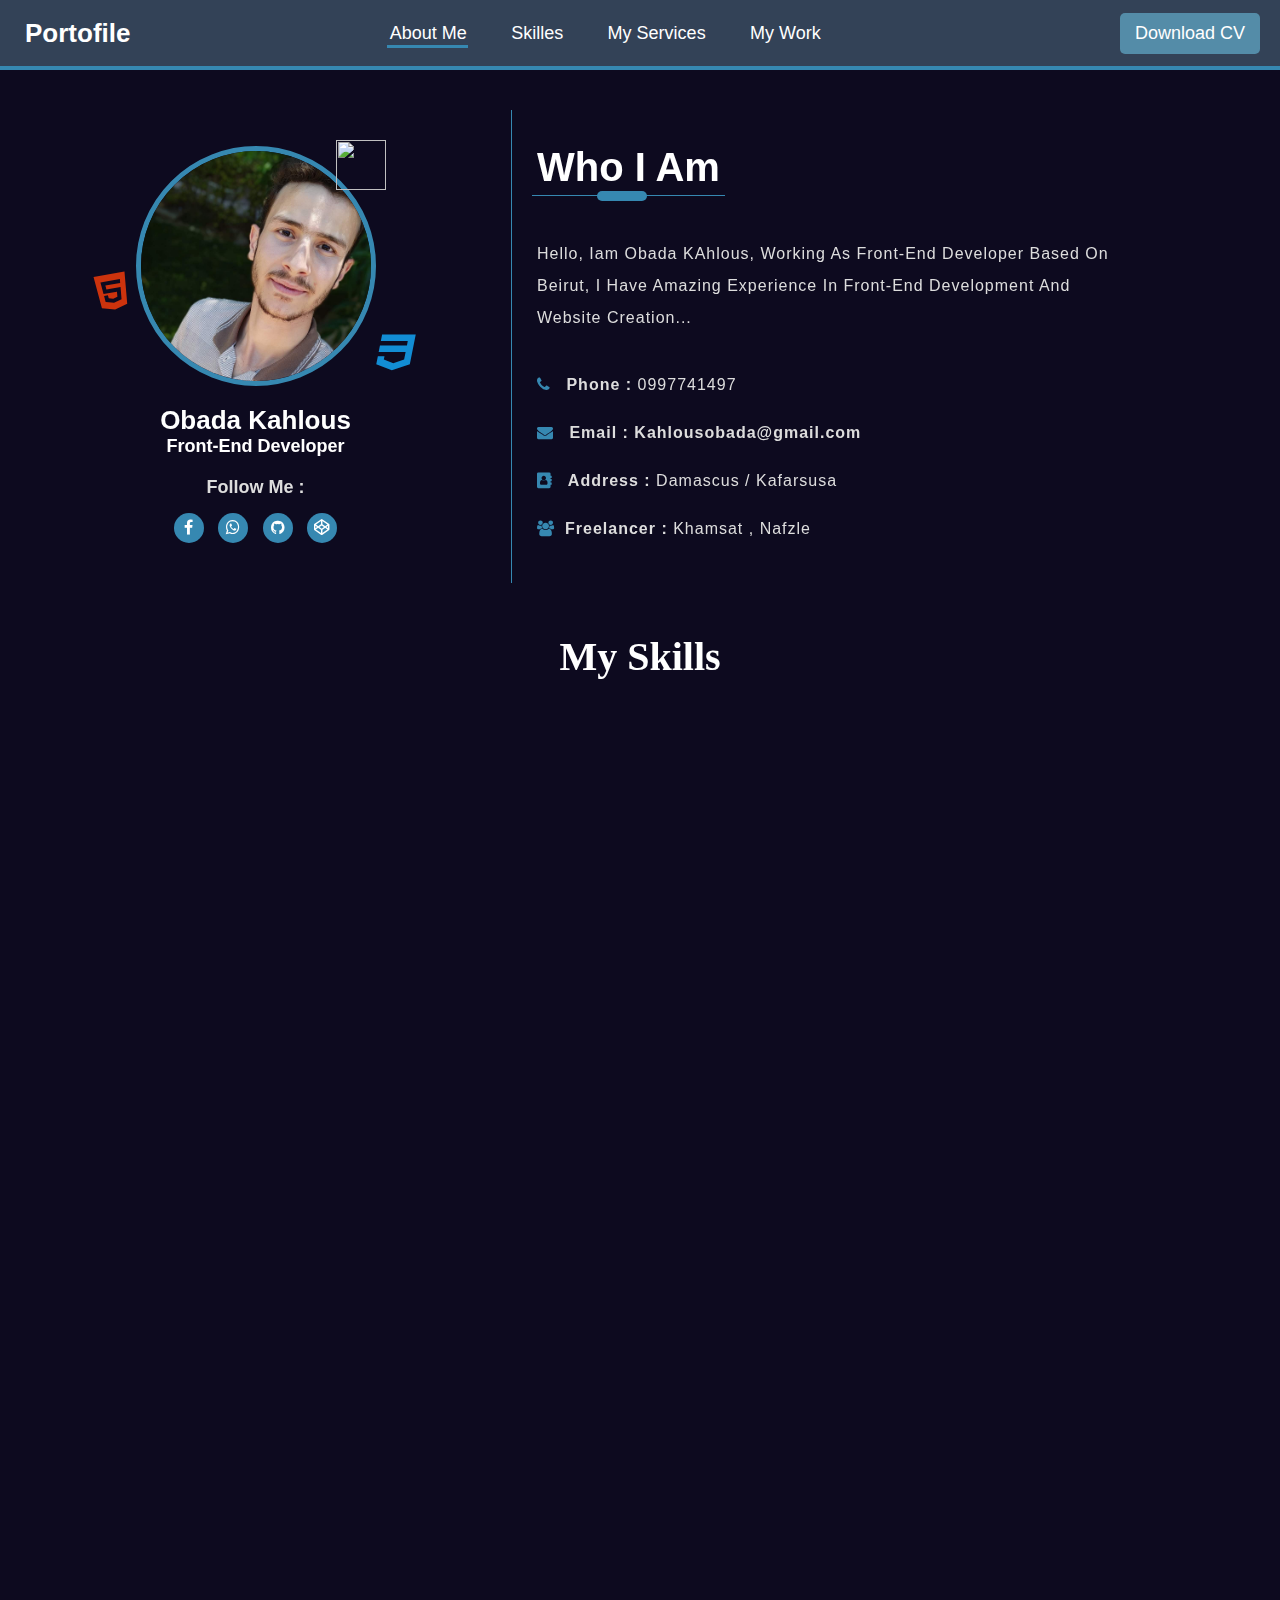
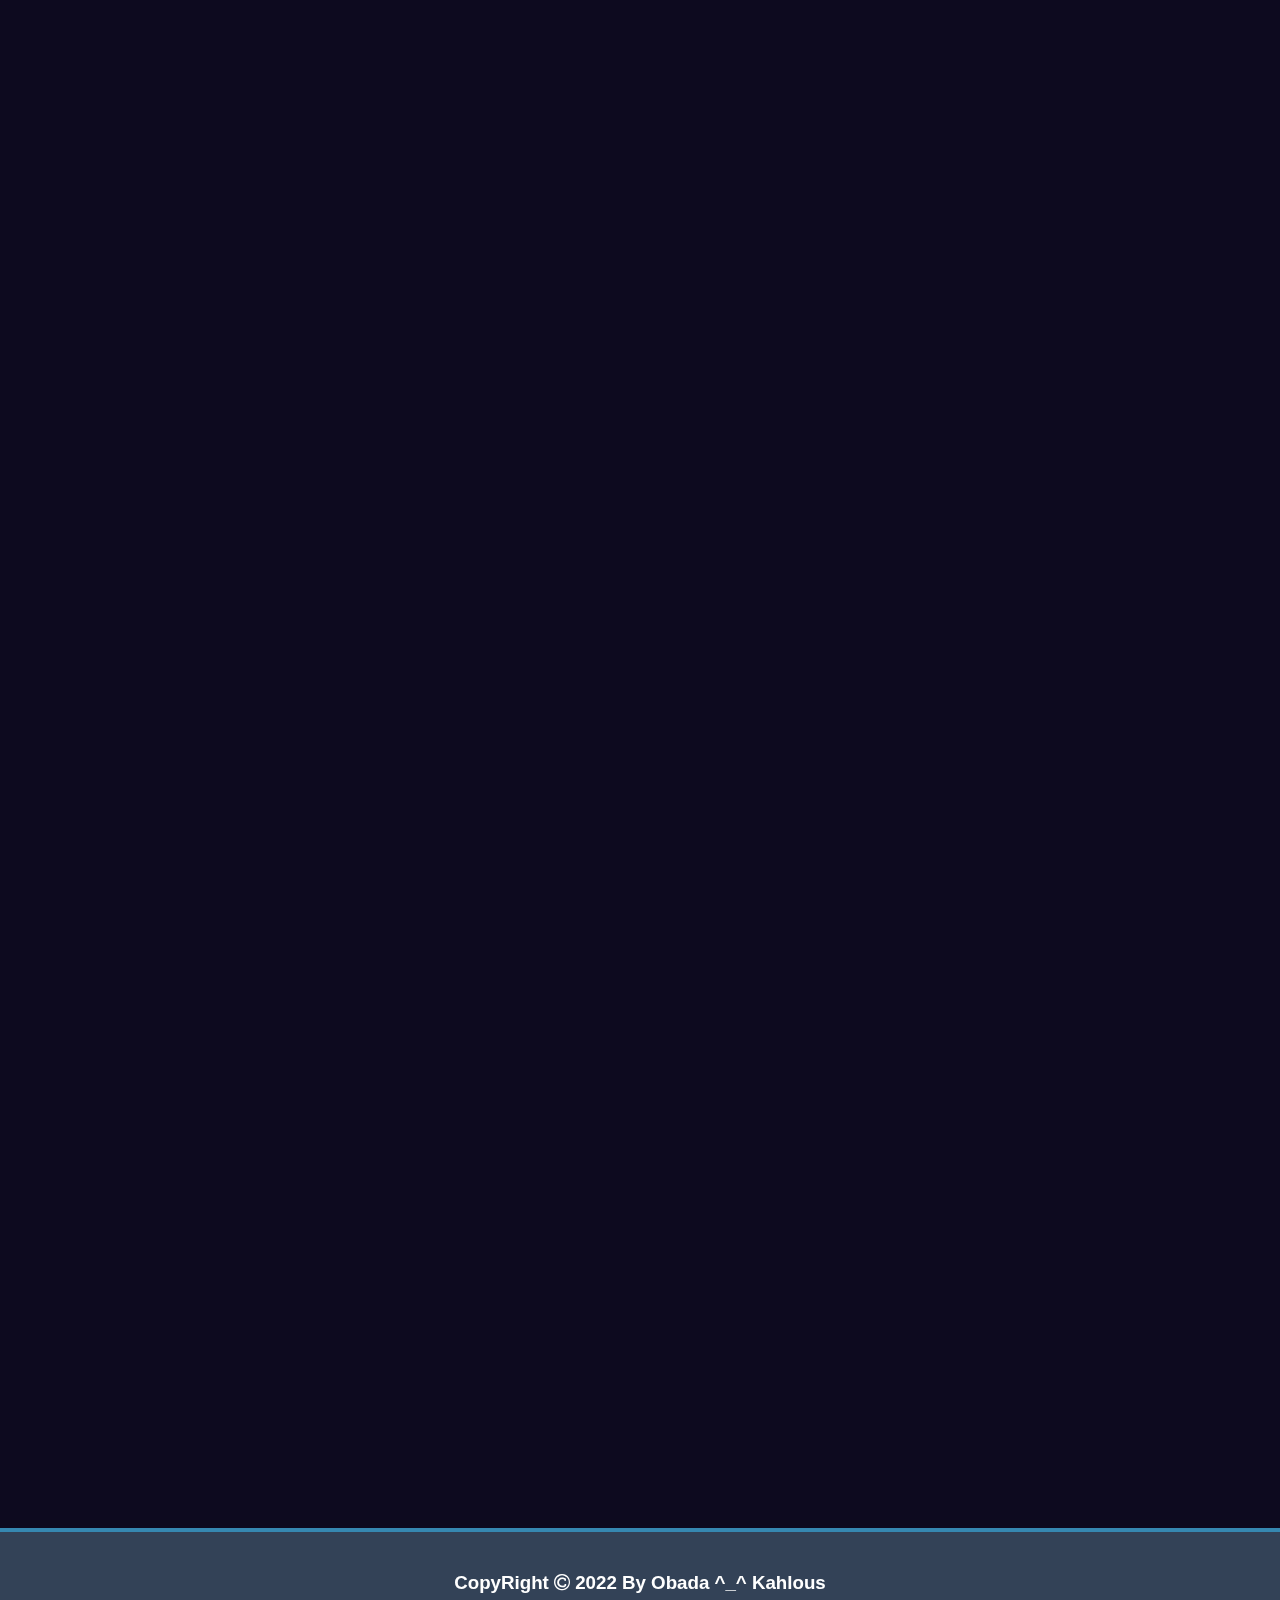
==== CV.html @ 9d260cc1 "new page" ====
<!DOCTYPE html>
<html lang="en">

<head>
    <meta charset="UTF-8">
    <meta http-equiv="X-UA-Compatible" content="IE=edge">
    <meta name="viewport" content="width=device-width, initial-scale=1.0">
    <title> Portfolio </title>

    <link href="https://unpkg.com/aos@2.3.1/dist/aos.css" rel="stylesheet">
    <link rel="stylesheet" href="https://cdnjs.cloudflare.com/ajax/libs/font-awesome/4.7.0/css/font-awesome.min.css">
    <link rel="stylesheet" href="font-awesome-4.7.0/css/font-awesome.min.css">
    <link rel="preconnect" href="https://fonts.googleapis.com">
    <link rel="stylesheet" href="css/style.css">
</head>

<body>

    <header>


        <div class="logo">
            <h3> <a href="#"> Portofile </a> </h3>
        </div>
        <nav class="navbar">
            <input type="checkbox" id="nav">
            <label for="nav">
                <i class="fa fa-align-left"></i>
            </label>
            <ul>
                <li class="active">
                    <a href="#aboutme"> About Me </a>
                </li>
                
                <li>
                    <a href="#skills"> Skilles </a>
                </li>
                <li>
                    <a href="#Services"> My Services </a>
                </li>
                <li>
                    <a href="#mywork"> My Work </a>
                </li>
            </ul>
        </nav>

        <a href="./CV.docx" class="cv" download> Download CV </a>



    </header>

    <!--------------------------- start section About ME  ------------------------------->


    <section class="first-section" id="aboutme">
        <div class="first flex-box">
            <div class="left">
                <div class="image" data-aos="zoom-in" data-aos-duration="7500">
                    <div class="img">
                        <img src="img/obada.jpg" alt="">
                    </div>
                    <div class="lung">
                        <span class="html"> <i class="fa fa-html5"></i> </span>
                        <span class="css"> <i class="fa fa-css3"></i> </span>
                        <span class="react"> <img src="img/react.png" alt=""> </span>
                    </div>
                </div>
                <div class="info">
                    <h3> Obada Kahlous </h3>
                    <p> Front-End Developer </p>
                    <p class="social"> Follow Me : </p>
                    <nav>
                        <ul>
                            <li><a href="#"> <i class="fa fa-facebook"></i> </a></li>
                            <li><a href="#"> <i class="fa fa-whatsapp"></i> </a></li>
                            <li><a href="#"> <i class="fa fa-github"></i> </a></li>
                            <li><a href="#"> <i class="fa fa-codepen"></i> </a></li>
                        </ul>
                    </nav>
                    <a href="#" class="cv" data-aos="zoom-in" data-aos-duration="1500"> Download CV </a>
                </div>

            </div>

            <div class="center" id="center">

                <h3 data-aos="zoom-in" data-aos-duration="1500"> Who I Am </h3>
                <span class="sp" data-aos="zoom-in" data-aos-duration="1500"></span>
                <p class="p-1" data-aos="fade-up" data-aos-duration="1500" data-aos-offset="150"> Hello, Iam Obada
                    KAhlous, Working As Front-End Developer Based On Beirut, I Have Amazing Experience In Front-End
                    Development And Website Creation... </p>
                <p class="p-2" data-aos="fade-up" data-aos-duration="1500" data-aos-offset="150"> <span> <i
                            class="fa fa-phone"></i> Phone : </span>  0997741497 </p>
                <p class="p-2" data-aos="fade-up" data-aos-duration="1500" data-aos-offset="150"> <span> <i
                            class="fa fa-envelope"></i> Email : </span> <a
                        href="https//Kahlousobada@gmail.com">Kahlousobada@gmail.com</a></p>
                <p class="p-2" data-aos="fade-up" data-aos-duration="1500" data-aos-offset="150"> <span> <i
                            class="fa fa-address-book"></i> Address : </span> Damascus / Kafarsusa </p>
                <p class="p-2" data-aos="fade-up" data-aos-duration="1500" data-aos-offset="150"> <span> <i
                            class="fa fa-users"></i>Freelancer : </span> Khamsat , Nafzle </p>

            </div>
            <!-- 
            <div class="right" id="right">
                <img src="img/undraw_Design_notes_re_eklr.svg" alt="">
            </div> -->

        </div>

    </section>

    <!--------------------------- end section About me  ------------------------------->




    <!--------------------------- Start  section skills  ------------------------------->


    <section class="wrapper-skills" id="skills">
        <h2 data-aos="zoom-in" data-aos-duration="1500" data-aos-offset="200">My Skills </h2>
        <div class="container">

            <div class="my-skills"  data-aos="fade-up" data-aos-duration="1500" data-aos-offset="300">

                <div class="skills">
                    <div class="details">
                        <span>HTML</span>
                        <span>90%</span>
                    </div>
                    <div class="bar">
                        <div class="progress" style="width : 0" data-width="90%"></div>
                    </div>
                </div>
                <div class="skills">
                    <div class="details">
                        <span>CSS</span>
                        <span>90%</span>
                    </div>
                    <div class="bar">
                        <div class="progress" style="width : 0"  data-width="90%"></div>
                    </div>
                </div>

                <div class="skills">
                    <div class="details">
                        <span>Sass</span>
                        <span>70%</span>
                    </div>
                    <div class="bar">
                        <div class="progress" style="width : 0"  data-width="70%"></div>
                    </div>
                </div>

                <div class="skills">
                    <div class="details">
                        <span>Javascript</span>
                        <span>40%</span>
                    </div>
                    <div class="bar">
                        <div class="progress" style="width : 0"  data-width="40%"></div>
                    </div>
                </div>

                <div class="skills">
                    <div class="details">
                        <span>ReactJs</span>
                        <span>20%</span>
                    </div>
                    <div class="bar">
                        <div class="progress" style="width : 0"  data-width="20%"></div>
                    </div>
                </div>

                <div class="skills" >
                    <div class="details">
                        <span>jQuery</span>
                        <span>25%</span>
                    </div>
                    <div class="bar">
                        <div class="progress" style="width : 0"  data-width="25%"></div>
                    </div>
                </div>


                <div class="skills">
                    <div class="details">
                        <span>Git/GitHub</span>
                        <span>25%</span>
                    </div>
                    <div class="bar">
                        <div class="progress" style="width : 0"  data-width="25%"></div>
                    </div>
                </div>


            </div>

            <div class="image" data-aos="fade-up" data-aos-duration="1500" data-aos-offset="200">
                <img src="img/undraw_Design_notes_re_eklr.svg" alt="">
            </div>

        </div>
    </section>

    <!--------------------------- end section skills  ------------------------------->

    <!--------------------------- START section my services  ------------------------------->

    <section class="My-services" id="Services">
        <div class="text" data-aos="zoom-in" data-aos-duration="1500" data-aos-offset="200">
            <h2> My Services </h2>
            <span> What Can I Dd </span>
        </div>
        <div class="container">

            <div class="service left" data-aos="fade-up" data-aos-duration="1500" data-aos-offset="200">
                <div class="icon">
                    <i class="fa fa-compress"></i>
                </div>
                <h3> Responsev Designes </h3>
                <p>Build fast and responsive websites on all pages </p>
            </div>

            <div class="service center" data-aos="fade-up" data-aos-duration="1500" data-aos-offset="250">
                <div class="icon">
                    <i class="fa fa-bicycle"></i>
                </div>
                <h3> Speed Work </h3>
                <p>Speed in building all kinds of websites veritatis? </p>
            </div>


            <div class="service right" data-aos="fade-up" data-aos-duration="1500" data-aos-offset="300">
                <div class="icon">
                    <i class="fa fa-code"></i>
                </div>
                <h3> Clean Code </h3>
                <p>Building the website using clean codes and a distinctive arrangement</p>
            </div>


        </div>
    </section>



    <!--------------------------- End section my services  ------------------------------->




    <!--------------------------- start section my portfolio  ------------------------------->


    <section class="my-portfolio" id="mywork">

        <h2 data-aos="zoom-in" data-aos-duration="1500" data-aos-offset="200"> My Portfolio </h2>

        <nav data-aos="zoom-in" data-aos-duration="1500" data-aos-offset="200">
            <ul>
                <li class="active" data-fillter="all"> All </li>
                <li data-fillter="ui"> UI/UX </li>
                <li data-fillter="front"> Web Designer </li>
            </ul>
        </nav>

        <div class="container">

            
            <div class="work" data-aos="fade-up" data-aos-duration="1500" data-aos-offset="100" data-item="front">
                <img src="img/anime-project.png" alt="">
                <div class="info">
                    <div class="text">
                        <p> Anime Club </p>
                    </div>
                    <div class="link">
                        <a href="https://obadaa-kahlous.github.io/Anime-Club/">
                            <i class="fa fa-play"> </i>
                        </a>
                        <a href="https://github.com/Obadaa-Kahlous/Anime-Club">
                            <i class="fa fa-code"> </i>
                        </a>
                    </div>
                </div>
            </div>

            <div class="work" data-aos="fade-up" data-aos-duration="1500" data-aos-offset="100" data-item="ui">

            </div>

            <div class="work" data-aos="fade-up" data-aos-duration="1500" data-aos-offset="100" data-item="ui">

            </div>

            <div class="work" data-aos="fade-up" data-aos-duration="1500" data-aos-offset="50" data-item="front">

            </div>

            <div class="work" data-aos="fade-up" data-aos-duration="1500" data-aos-offset="50" data-item="front">

            </div>

            <div class="work" data-aos="fade-up" data-aos-duration="1500" data-aos-offset="50" data-item="ui">

            </div>

        </div>

    </section>



    <!--------------------------- End section my portfolio  ------------------------------->



    <!--------------------------- Start section Contact Wthi Me  ------------------------------->

    <!-- <section class="contact" id="contact">
        <h2 data-aos="zoom-in" data-aos-duration="1000" data-aos-offset="300"> Send Masseage For Me </h2>
        <div class="container">

            <div class="form">
                <form action="">
                    <div class="input" data-aos="fade-up" data-aos-duration="1500" data-aos-offset="100">
                        <label for="text"> Your Name </label>
                        <input type="text" id="text" name="text" placeholder="Your Name">
                    </div>

                    <div class="input" data-aos="fade-up" data-aos-duration="1500" data-aos-offset="150">
                        <label for="email"> Your Email </label>
                        <input type="email" id="email" name="email" placeholder="Your Email">
                    </div>

                    <div class="input" data-aos="fade-up" data-aos-duration="1500" data-aos-offset="150">
                        <label for="Subject"> Subject </label>
                        <input type="Subject" id="Subject" name="Subject" placeholder="Your Subject">
                    </div>

                    <button type="button"> Send </button>
                </form>

            </div>

            <div class="textarea" data-aos="fade-up" data-aos-duration="1500" data-aos-offset="300">
                <img src="img/undraw_contact_us_15o2 (2).svg" alt="">
                <div class="input">
                    <label for="message">Message</label>
                    <textarea name="" id="" cols="30" rows="15" placeholder="Your Sbuject"></textarea>
                </div>

            </div>

        </div>

    </section> -->


    <!--------------------------- End section Contact Wthi Me  ------------------------------->


    <div id="buttom-up">
        <i class="fa fa-arrow-circle-up"></i>
    </div>


    <!-- <section class="loading-overlay">
        <div class="spinner">
            <h3> Loading... </h3> 
            <div class="one"></div>
            <div class="tow"></div>
            <div class="three"></div>
        </div>
    </section> -->



    <footer>
        <h3> CopyRight <i class="fa fa-copyright"></i> 2022 By Obada ^_^ Kahlous </h3>
    </footer>



    
    <script src="https://unpkg.com/aos@2.3.1/dist/aos.js"></script> 
    <script src="https://ajax.googleapis.com/ajax/libs/jquery/3.5.1/jquery.min.js"></script>
    <script src="js/javascript.js"></script>
    <script>
        AOS.init();
    </script>
</body>

</html>
---- css/style.css ----
:root{
    --main-color :#3688b1;
    --bgcolor : #0d0a1f;
    --hcolor : #fff;
    --textcolor : #ddd; 
    --white : #fff;
    --navcolor : #334257;
}
*{
    padding: 0;
    margin: 0;
    box-sizing: border-box;
    font-family: 'Poppins', sans-serif;
}
html{
    scroll-behavior: smooth;
}
body{
    background-color: var(--bgcolor);
    /* overflow: hidden; */
}
ht
li,ol{
    list-style: none;
}

a{
    text-decoration: none;
}
button{
    border: none;
    cursor: pointer;
}
button:focus{
    outline: none;
}
input:focus{
    outline: none;
}
textarea:focus{
    outline: none;
}
input[type="checkbox"]{
    display: none;
}
h2{
    text-align: center;
    font-size: 40px;
    font-weight: 700;
    font-family: serif;
    color: var(--white);
    margin: 30px auto;
}

@media (max-width : 767px){
    h2{
        font-size: 26px;
    }
}
/************************************ Start header navbar ***********************************/

header{
    width: 100%;
    background-color: #333;
    height: 70px;
    display: flex;
    justify-content: space-between;
    align-items: center;
    background-color: var(--navcolor);
    border-bottom:4px solid var(--main-color) ;
    position: fixed;
    top: 0;
    left: 0;
    z-index: 999;

}
header .logo h3{
    color: #fff;
    font-size: 26px;
    line-height: 70px;
    margin-left: 25px;
}
header .logo h3 a{
    color: #fff;
}
header nav ul{
    display: inline-block;
}
header nav ul li{
    display: inline-block;
    line-height: 70px;
    margin-right: 40px;
    font-size: 18px;
    position: relative;
}
header nav ul li.active::before{
    content: "";
    position: absolute;
    width: 105%;
    height: 3px;
    bottom: 20px;
    left: -3px;
    background-color: var(--main-color);
    transition: 0.4s;
    z-index: 2;
}

header nav ul li::before{
    content: "";
    position: absolute;
    width: 0;
    height: 3px;
    bottom: 20px;
    left: -3px;
    background-color: var(--main-color);
    transition: 0.4s;
}
header nav ul li:hover:before{
    width: 105%;
}
header nav ul li a{
    color: var(--white);
}
header a.cv{
    margin-right: 20px;
    border-radius: 5px;
    font-size: 18px;
    color: var(--white);
    padding: 10px 15px;
    transition: 0.6s ease;
    background: #548CA8;

}
header a.cv:hover{
    background: #548CA8;
    box-shadow: 0 0 30px #548CA8 , 0 0 60px #548CA8 , 0 0 60px #548CA8;
}

label{
    display: none;
}

@media (max-width : 1024px){
    header{
        display: flex;
        flex-direction: column;
        align-items: flex-start;
    }
    /* header .navbar{
        width: 100%;
        transform: translateX(-100%);
        transition: 0.4s ease-in-out;
    } */
    header nav ul{
        position: fixed;
        width: 300px;
        height: 100%;
        background-color: #121221;
        top: 70px;
        left: -100%;
        text-align: center;
        transition: all 0.5s;
        z-index:2;
    }
    header nav ul li{
        display: block;
    }
    header nav ul li.active::before{
        content: "";
        position: absolute;
        width: 100px;
        height: 3px;
        bottom: 20px;
        left: 30%;
        background-color: var(--main-color);
        transition: 0.4s;
    }
    header nav ul li::before{
        content: "";
        position: absolute;
        width: 0;
        height: 3px;
        bottom: 20px;
        left: 30%;
        background-color: var(--main-color);
        transition: 0.4s;
    }
    header nav ul li:hover:before{
        width: 100px;
    }
    header nav ul li a{
        color: #fff;
    }
    header a.cv{
        display: none;
    }
    header nav label{
        display: block;
        position: absolute;
        top: 20px;
        right: 20px;
        font-size: 24px;
        color: var(--white);
        cursor: pointer;
    }
    #nav:checked ~ ul{
        left: 0;
    }
}
/************************************ End header navbar ***********************************/


/************************************ start first-section ***********************************/

.first-section .first.flex-box{
    width: 100%;
    display: flex;
    justify-content: space-around;
    background-color: var(--bgcolor);
}


/* start first-section first */
.first-section .first.flex-box .left{
    width: 30%;
    padding: 20px;
    display: flex;
    flex-direction: column;
    align-items: center;
    justify-content: center;
    text-align: center;
    border-right: 1px solid var(--main-color);
    margin-top: 100px;

}

.first-section .first.flex-box .left .image .lung{
    position: relative;
}
.first-section .first.flex-box .left .image .lung span.html{
    position: absolute;
    top:-120px;
    left: -40px;
    font-size: 40px;
    color: rgb(204, 51, 13);
    transform: rotate(-10deg);
}
.first-section .first.flex-box .left .image .lung span.css{
    position: absolute;
    top:-60px;
    right: -40px;
    font-size: 40px;
    color: rgb(18, 141, 212);
}
.first-section .first.flex-box .left .image .lung span.react{
    position: absolute;
    top:-250px;
    right: -10px;
    font-size: 40px;
    color: rgb(18, 141, 212);
}

.first-section .first.flex-box .left .image .lung span.react img{
    width: 50px;
    height: 50px;
}
.first-section .first.flex-box .left .img img{
    width: 240px;
    height: 240px;  
    border-radius: 50%;
    border: 5px solid var(--main-color);
    

}
.first-section .first.flex-box .left h3{
    color: var(--hcolor);
    font-weight: 600;
    margin-top: 15px;
    margin-bottom: 10px;
    font-size: 26px;
}
.first-section .first.flex-box .left p{
    color: var(--hcolor);
    font-weight: 600;
    margin-top: -10px;
    margin-bottom: 10px;
    font-size: 18px;
}
.first-section .first.flex-box .left p.social{
    color: var(--textcolor);
    margin-top: 20px;
    margin-bottom: 10px;
    font-size: 18px;
}

.first-section .first.flex-box .left ul{
    display: inline-block;
}
.first-section .first.flex-box .left ul li{
    display: inline-block;
    font-size: 16px;
    margin: 5px;
    width: 30px;
    height: 30px;
    text-align: center;
    line-height: 30px;
    border-radius: 50%;
    background-color: var(--main-color);
}

.first-section .first.flex-box .left ul li a{
    color: var(--white);
}


.first-section .first.flex-box .left .cv{
    display: none;
    margin-top: 20px;
    border-radius: 5px;
    font-size: 16px;
    color: var(--white);
    padding: 10px 10px;
    font-weight: bold;
    font-size: 20px;
    background-color : rgba(54, 136, 177,0.6);;
    transition: 0.4s ease;
    text-align: center;
}
.first-section .first.flex-box .left .cv:hover{
    background: #548CA8;
    box-shadow: 0 0 40px #548CA8 , 0 0 60px #548CA8 , 0 0 80px #548CA8;
}


/* start first-section center */

.first-section .first.flex-box .center{
    width: 70%; 
    padding: 20px;
    display: flex;
    flex-direction: column;
    justify-content: center;
    margin-top: 100px;
}
.first-section .first.flex-box .center h3{
    color: var(--hcolor);
    font-weight: bold;
    margin:10px 0 30px 0;
    padding: 5px;
    font-size: 40px;
    width: fit-content;
    border-bottom: 1px solid var(--main-color);
}
.first-section .first.flex-box .center span.sp{
    width: 50px;
    height: 10px;
    background-color: var(--main-color);
    border-radius: 10px;
    margin-top: -35px;
    margin-left: 65px;
}
.first-section .first.flex-box .center p.p-1{
   color: var(--textcolor);
   margin: 2em 0;
   padding: 5px;
   line-height: 2;
   letter-spacing: 1px;
   width: 80%;
}

.first-section .first.flex-box .center p.p-2{
    color: var(--textcolor);
    padding: 5px;
    letter-spacing: 1px;
    margin-bottom: 20px;
}
.first-section .first.flex-box .center p.p-2 i{
    color: var(--main-color);
    margin-right: 10px;
}
.first-section .first.flex-box .center p.p-2 span{
    font-weight: bold;
    color: var(--textcolor);
}
.first-section .first.flex-box .center p.p-2 a{
    font-weight: bold;
    color: var(--textcolor);
}


/* start media for About me  */

@media (max-width: 767px){
    .first-section .first.flex-box{
        display: flex;
        flex-direction: column;
        justify-content: left;
        margin-top: 70px;
        padding: 0;
    }
    .first-section .first.flex-box .left{
        width: 100%;
        display: flex;
        flex-direction: column;
        margin-top: 0;
        border-right: none;
    }
    .first-section .first.flex-box .left .cv{
        display: block;
    }
    .first-section .first.flex-box .center{
        width: 100%;
        margin-top: 0;
    }
    .first-section .first.flex-box .center p.p-1{
        width: 100%;
    }
    
}

@media(min-width : 768px){
    .first-section .first.flex-box{
        display: flex;
        justify-content: space-between;
        flex-wrap: wrap;
        margin-top: 50px;

    }
    .first-section .first.flex-box .left{
        width: 50%;
        border-bottom: 1px solid var(--main-color);
        margin-top: 0;
    }
    .first-section .first.flex-box .left .cv{
        display: block;
    }
    .first-section .first.flex-box .center{
        width: 50%;
        border-bottom: 1px solid var(--main-color);
        margin-top: 0;
    }
    .first-section .first.flex-box .center p.p-1{
        width: 100%;
    }
}
@media(min-width : 1024px){
    .first-section .first.flex-box{
        display: flex;
        justify-content: space-between;
        margin-top: 10px;

    }
    .first-section .first.flex-box .left{
        width: 40%;
        border-bottom: none;
        margin-top: 100px;
    }
    .first-section .first.flex-box .left .cv{
        display: none;
    }
    .first-section .first.flex-box .center{
        width: 60%;
        border-bottom: none;
        margin-top: 100px;
    }
    .first-section .first.flex-box .center p.p-1{
        width: 80%;
    }
    
}

/************************************ end first-section ************************************/


/************************************ Start   skilles **********************************************/

.wrapper-skills{
    width: 100%;
    padding: 20px;
    z-index: -1;
}
.wrapper-skills .container{
    padding: 40px;
    padding-top:0;
    display: flex;
    justify-content: space-between;
    align-items: center;
}
.wrapper-skills .container .my-skills{
    width: 60%;
}
.wrapper-skills .container .my-skills .skills{
    margin-bottom: 30px;
}
.wrapper-skills .container .my-skills .skills .details{
    width: 100%;
    color: var(--white);
    display: flex;  
    justify-content: space-between;
    margin-bottom: 10px;
}
.wrapper-skills .container .my-skills .skills .bar{
    border: 2px solid var(--main-color);
    border-radius: 20px;
}
.wrapper-skills .container .my-skills .skills .bar div.progress{
    height: 9px;
    border-radius: 10px;
    background-color: var(--main-color);
    transition: all 2s ease-in-out;
}
.wrapper-skills .container .image{
    width: 35%;
}
.wrapper-skills .container .image img{
    width: 100%;
}
@media (max-width: 868px){
    .wrapper-skills .container{
        display: flex;
        flex-direction: column;
        align-items: center;
        padding: 0;
    }
    .wrapper-skills .container .my-skills{
        width: 100%;
    }
    .wrapper-skills .container .image{
        width: 80%;
    }
}

/************************************ End skilles **********************************************/



/************************************ Start my services **********************************************/
.My-services{
    width: 100%;
}
.My-services div.text{
    position: relative;
    margin: 20px auto;
    z-index: -1;
    margin-top: 30px;
}
.My-services div.text span {
    width: 150px;
    background-color : rgba(54, 136, 177,0.6);
    color: #fff;
    text-align: center;
    border-radius: 6px;
    position: absolute;
    z-index: 1;
    bottom: 105%;
    left: 50%;
    font-size: 16px;
    font-weight: 600;
}
  
.My-services div.text span::after {
    content: " ";
    position: absolute;
    top: 100%; /* At the bottom of the tooltip */
    left: 20%;
    margin-left: -5px;
    border-width: 5px;
    border-style: solid;
    border-color: rgba(54, 136, 177,0.6) transparent transparent transparent;
}
.My-services .container{
    display: flex;
    flex-wrap: wrap;
    justify-content: center;
    padding: 40px;
}
.My-services span{
    width: 120px;
    background-color: var(--main-color);
    color: #fff;
    text-align: center;
    border-radius: 6px;
    padding: 5px 0;
    position: absolute;
    z-index: 1;
    bottom: 150%;
    left: 50%;
    margin-left: -60px;
}
.My-services .container .service{
    position: relative;
    z-index: 1;
    max-width: 30%;
    margin: 10px;
    padding: 20px;
    background-color: var(--navcolor);
    color: #fff;
    text-align: center;
    font-family: serif;
    cursor: pointer;
}
.My-services .container .service::before {
    content: "";
    position: absolute;
    bottom: 0;
    left: 0;
    width: 4px;
    height: 0%;
    background-color: var(--main-color);
    transition: all 0.7s ease-in-out;
}
.My-services .container .service:hover:before{
    height: 100%;
}
.My-services .container .service::after {
    content: "";
    position: absolute;
    top: 0;
    right: 0;
    width: 4px;
    height: 0%;
    background-color: var(--main-color);
    transition: all 0.6s ease-in-out;
}
.My-services .container .service:hover:after{
    height: 100%;
}
.My-services .container .service .icon{
    display: block;
    width: 70px;
    height: 70px;
    border: 3px solid var(--main-color);
    text-align: center;
    margin: 25px auto;
    transition: 0.4s linear;
    border-radius: 50%;
    z-index: -1;
}
.My-services .container .service:hover{
    transform: translateY(-10px);
}
.My-services .container .service:hover .icon{
    background-color: var(--main-color);
    color: var(--white);
}
.My-services .container .service i{
    line-height: 70px;
    font-size: 26px;
}

.My-services .container .service h3{
    font-size: 30px;
    color: var(--white);
    margin-bottom: 20px;
}
.My-services .container .service p{
    letter-spacing: 1px;
    font-size: 18px;
    margin-bottom: 20px;
}
@media (max-width : 767px){
    .My-services .container{
        padding: 0;
    }
    .My-services .container .service{
        max-width: 90% ;
    }
    .My-services div.text span {
        width: 120px;
    }
}
@media (min-width : 768px){
    .My-services .container .service{
        max-width: 45%;
    }
    .My-services .container .service.right{
        max-width: 93%;
    }
}
@media (min-width : 1024px){
    .My-services .container .service{
        max-width: 30%;
    }
    .My-services .container .service.right{
        max-width: 30%;
    }
}
/************************************ End my services **********************************************/


/************************************ Start my Portfolio **********************************************/
.my-portfolio{
    margin-top: 40px;
    padding: 70px 0;
}
.my-portfolio nav{
    display: flex;
    justify-content: center;
    align-items: center;
}
.my-portfolio nav ul{
    display: inline-block;
    margin-bottom: 40px;
}
.my-portfolio nav ul li{
    position: relative;
    display: inline-block;
    margin: 20px 5px;
    border: 1px solid var(--main-color);
    font-size: 16px;
    font-weight: 600;
    border-radius: 5px;
    cursor: pointer;
    color: #fff;
    letter-spacing: 1px;
    padding: 10px 20px;
    transition: 0.4s ease-in;
}
.my-portfolio nav ul li.active{
    color: #fff;
    background-color : rgba(54, 136, 177);
}
.my-portfolio nav ul li:after{
    content: "";
    position: absolute;
    top: 0;
    left: 0;
    height: 100%;
    width: 0;
    background-color: var(--main-color);
    z-index: -1;
    transition: 0.5s linear;
}
.my-portfolio nav ul li:hover:after{
    color: #fff;
    width: 100%;
}
.my-portfolio nav ul li a{
    color: #fff;
}

.my-portfolio .container{
    padding-right: 15px;
    padding-left: 15px;
    margin-left: auto;
    margin-right: auto;
    display: grid;
    grid-template-columns:  repeat(auto-fill , minmax(400px,1fr));
    gap: 40px;
}
.my-portfolio .container .work{
    position: relative;
    height: 300px;
    background-color: var(--navcolor);
    overflow: hidden;
    cursor: pointer;
    overflow: hidden;
    transition: all 0.6s ease-in-out;
}
.my-portfolio .container .work img{
   width: 100%;
   height: 100%;
   transition: all 0.6s ease-in-out;
}

.my-portfolio .container .work:hover{
    transform: translateY(-10px);
}
.my-portfolio .container .work .info{
    position: absolute;
    bottom: -120px;
    left: 0;
    width: 100%;
    height: auto;
    background-color: rgba(0,0,0,0.8);
    display: flex;
    justify-content: space-between;
    align-items: center;
    padding: 20px;
    transition: all 0.4s ease-out;
}
.my-portfolio .container .work:hover .info{
    bottom: 0;
}
.my-portfolio .container .work .info p{
    color: #fff;
    font-size: 18px;
}
.my-portfolio .container .work .info i{
    font-size: 24px;
    color: var(--main-color);
    margin-left: 10px;
}

@media (max-width : 1024px){
    .my-portfolio nav ul li{
        display: inline-block;
        margin: 5px;
        padding: 8px 10px;
    }
}

@media (max-width : 767px){
    .my-portfolio nav ul li{
        display: inline-block;
        margin: 5px;
        padding: 8px 10px;
    }
}
@media (min-width : 1025px){
    .my-portfolio nav ul li{
        display: inline-block;
        margin: 5px;
        padding: 10px 20px;
    }
}

/************************************ end my Portfolio **********************************************/



/************************************ Start Contact **********************************************/
.contact{
    margin-top: 40px;
    padding: 30px;
}
.contact .container{
    padding: 40px;
    display: flex;
    flex-wrap: wrap;
    justify-content: space-between;
    align-items: center;
    flex-direction: row-reverse;
}
.contact .container .form{
    width: 60%;
    padding: 40px;
}
.contact label{
   display: block;
   color: #fff;
   font-size: 18px;
   margin: 10px auto;
}
.contact .container .form form input{
    padding: 10px;
    margin: 20px auto;
    background-color: var(--navcolor);
    border: none;
    border-bottom: 2px solid var(--main-color);
    width: 100%;
    font-size: 18px;
    color: #fff;
    border-radius: 5px;
}

 .contact .container .form form button{
    border-radius: 5px;
    font-size: 20px;
    font-weight: bold;
    letter-spacing: 2px;
    color: var(--white);
    padding: 15px 30px;
    background-color: #548CA8;
    margin-top: 20px;
    transition: 0.4s linear;
    width: 100%;
    text-align: center;
}
.contact .container .form form button:hover{
    background: #548CA8;
    box-shadow: 0 0 40px #548CA8 , 0 0 60px #548CA8 , 0 0 80px #548CA8;
}
.contact .container .textarea{
    width: 40%;
    display: flex;
    justify-content: center;
    align-items: center;
}
.contact .container .textarea textarea{
    width: 100%;
    display: block;
    padding: 20px;
    margin: 20px auto;
    background-color: var(--navcolor);
    border: none;
    border-bottom: 2px solid var(--main-color);
    resize: none;
    font-size: 18px;
    color: #fff;
    border-radius: 5px;
}

@media (max-width : 867px){
    .contact .container{
        padding: 0;
        display: flex;
        flex-wrap: wrap;
        flex-direction: column;
    }
    .contact .container .image{
        width: 90%;
        margin-bottom: 20px;
    }
    .contact .container .form{
        width: 100%;
        padding: 0;
        margin-bottom: 30px;
    }
    .contact .container .textarea{
        width: 100%;
        display: flex;
        justify-content: center;
        align-items: center;
    }
}


/************************************ End Contact **********************************************/


/************************************ start footer **********************************************/
footer{
    padding: 40px;
    color: #fff;
    background-color: var(--navcolor);
    display: flex;
    justify-content: center;
    align-items: center;
    border-top: 4px solid var(--main-color);
}
@media (max-width: 767px){
    footer{
        font-size: 14px;
    }
}

/************************************ End footer **********************************************/


/************************************ start scrool style and buttonup **********************************************/


#buttom-up{
    position: fixed;
    bottom: 20px;
    right: 20px;
    width: 40px;
    height: 40px;
    border-radius: 50%;
    line-height: 40px;
    font-size: 16px;
    color: var(--white);
    text-align: center;
    border: 1px solid var(--main-color);
    display: none;
    cursor: pointer;
    z-index: 999;
}
#buttom-up:hover{
    background-color: var(--main-color);
}
/* width */
::-webkit-scrollbar {
    width: 3px;
    height: 30px;
}

/* Track */
::-webkit-scrollbar-track {
    background: #fff;
    border-radius: 5px;
}

/* Handle */
::-webkit-scrollbar-thumb {
    background: var(--main-color);
    border-radius: 5px;
}

/************************************ end scrool style and buttonup **********************************************/


/************************************* start loading animate **************************************/

.loading-overlay{
    background: var(--navcolor);
    position: fixed;
    left: 50%;
    top: 50%;
    transform: translate(-50%,-50%);
    color: #fff;
    width: 100%;
    height: 100%;
    z-index: 9999;
}

.loading-overlay .spinner{
    position: fixed;
    left: 50%;
    top: 50%;
    transform: translate(-50%,-50%);
}
.loading-overlay .spinner h3{
    text-align: center;
    margin-bottom: 10px;
    font-size: 26px;
    font-weight: 700;
}
.loading-overlay .spinner div {
    width: 30px;
    height: 30px;
    border-radius: 50%;
    background-color: var(--main-color);
    display: inline-block;
    margin: 10px 15px;
    animation: up-down 1s infinite alternate;
}

.loading-overlay .spinner div.tow {
    animation-delay: 0.3s;
}
.loading-overlay .spinner div.three {
    animation-delay: 0.6s;
}
@media (max-width : 767px){
    .loading-overlay .spinner div {
        width: 30px;
        height: 30px;
        margin:10px 15px;
        margin-right: 5px;
    }
}
@keyframes up-down{

    0%{
        opacity: 1;
    }
    100%{
        opacity: 0.5;
        transform:  scale(1.3);
    }
}


/************************************* end loading animate **************************************/
.hide{
    display: none;
}


.My-Cv{
    position: absolute;
    width : 100%;
    height: 100%;
    display: flex;
    justify-content: center;
    align-items: center;
    background: url(../img/Sprinkle.svg) no-repeat center center;
    background-size: cover;
}
.My-Cv .btn-style{
    padding : 20px;
}
.My-Cv .btn-style p{
    text-align: center;
    color: #fff;
    margin-bottom: 5px;
    font-size: 18px;
    font-family: 'Franklin Gothic Medium', 'Arial Narrow', Arial, sans-serif;
}
.My-Cv .btn-style button {
    padding  : 15PX 30PX ;
    width : 160px;
    margin : 20px ; 
    text-transform: uppercase;
    font-size: 16px;
    background-color: var(--main-color);
    color : #fff;
    text-align: center;
    border-radius: 8px;
}
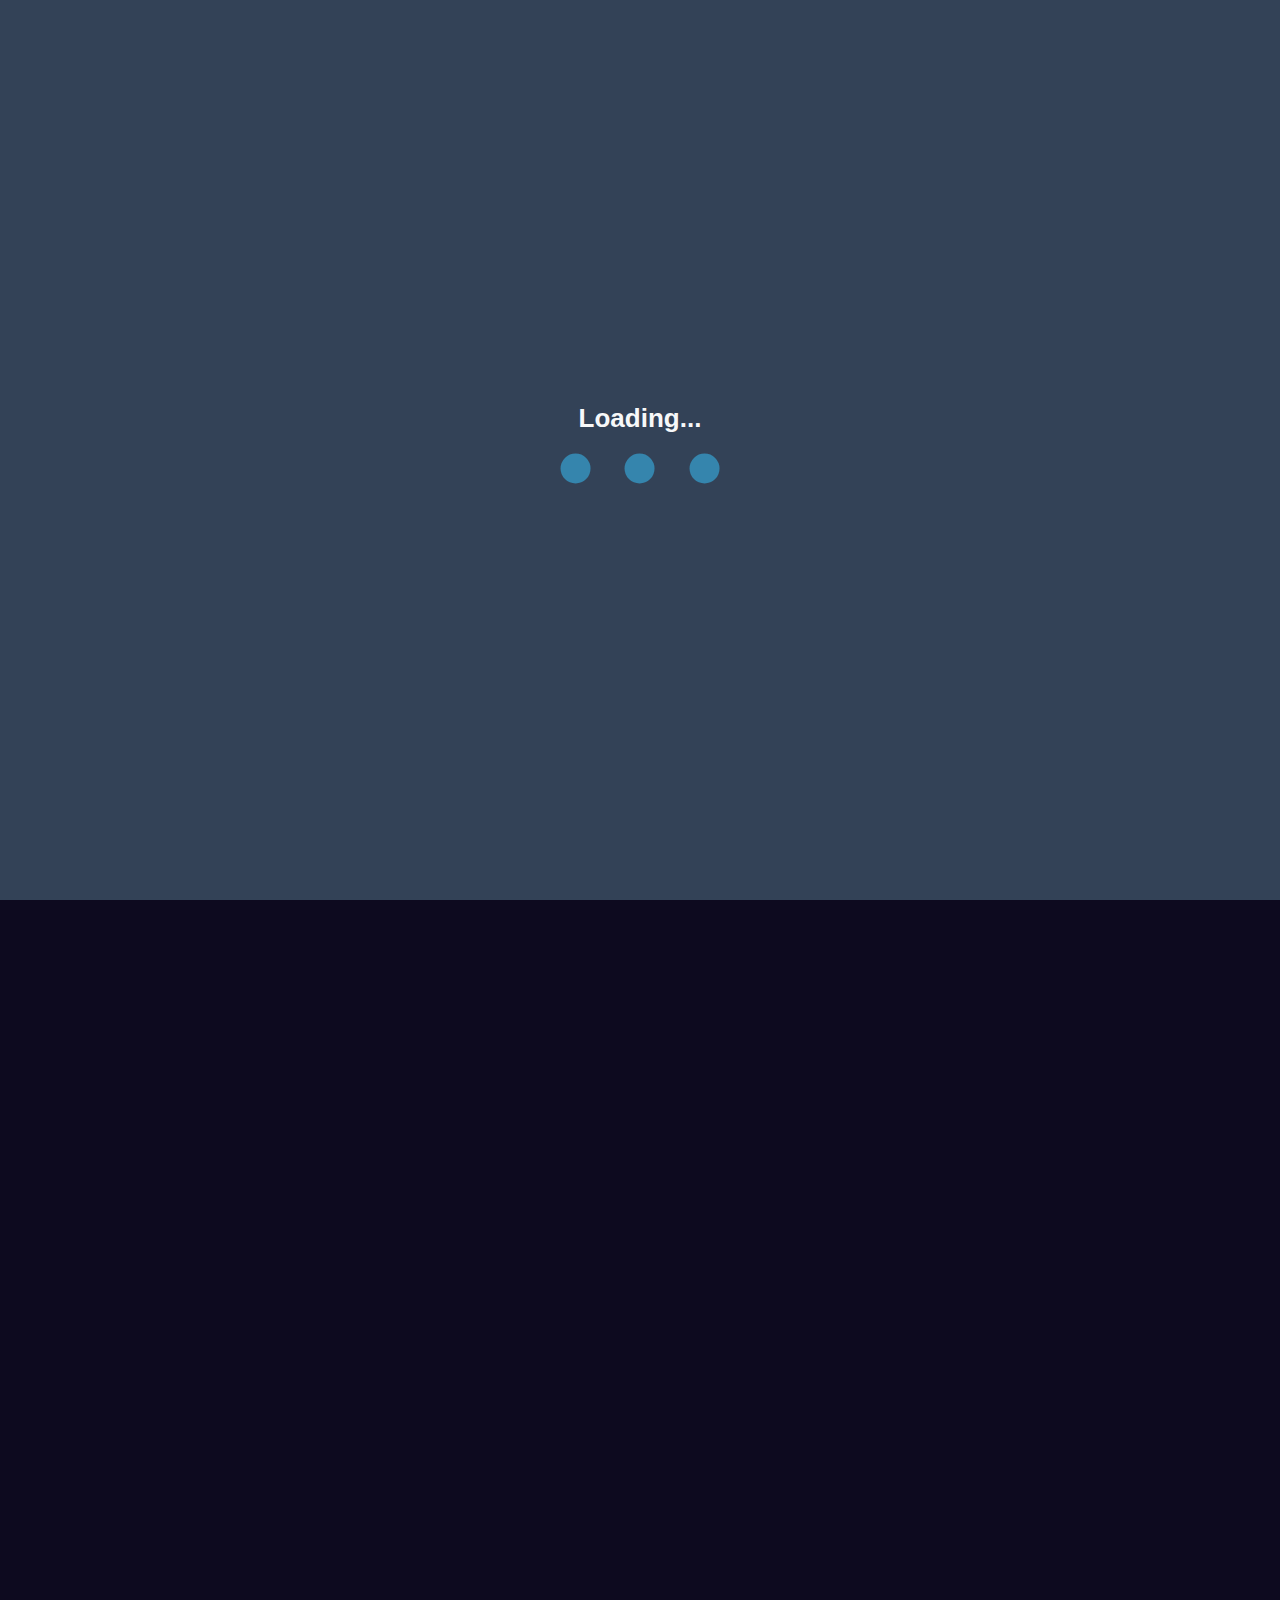
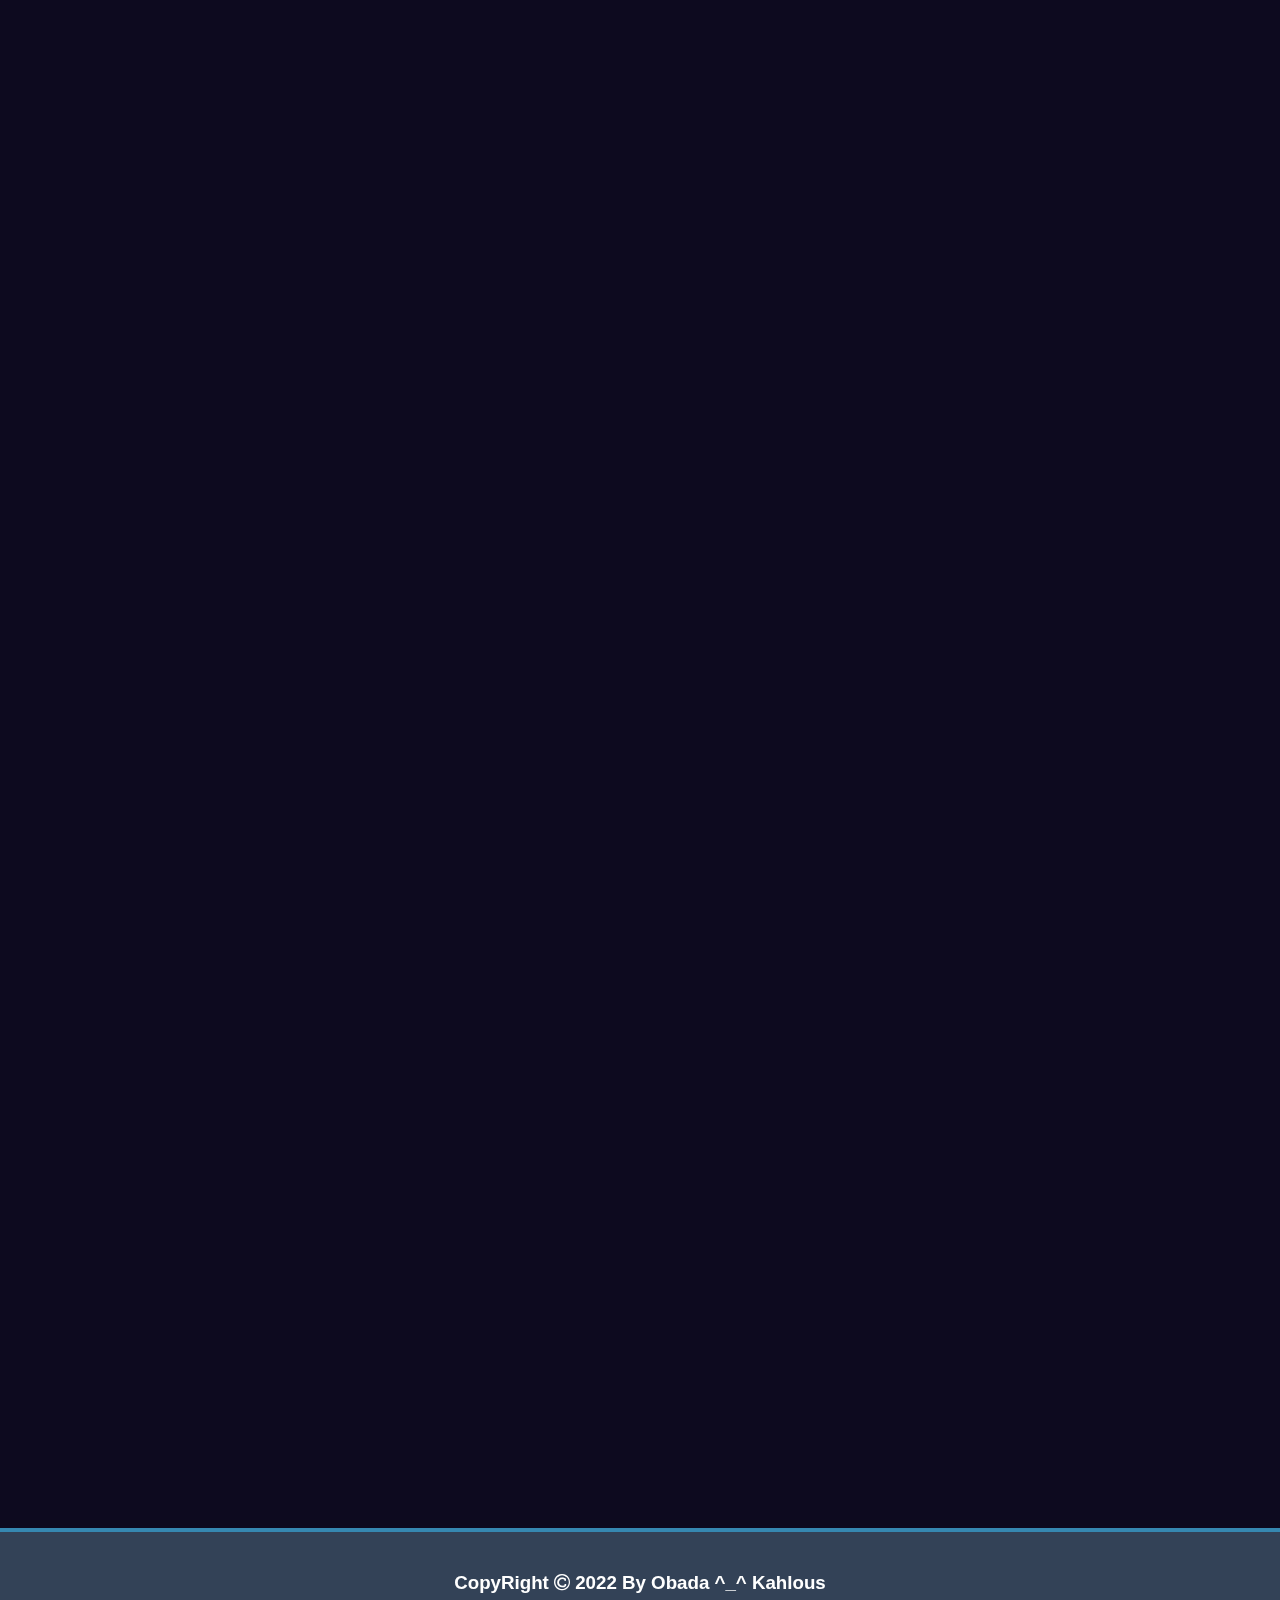
==== commit 8f14e12b: "Upload My Cv And Add tow button" ====
--- a/CV.html
+++ b/CV.html
@@ -58,7 +58,7 @@
             <div class="left">
                 <div class="image" data-aos="zoom-in" data-aos-duration="7500">
                     <div class="img">
-                        <img src="img/obada.jpg" alt="">
+                        <img src="img/photo_2022-03-31_13-03-32.jpg" alt="">
                     </div>
                     <div class="lung">
                         <span class="html"> <i class="fa fa-html5"></i> </span>
@@ -78,7 +78,7 @@
                             <li><a href="#"> <i class="fa fa-codepen"></i> </a></li>
                         </ul>
                     </nav>
-                    <a href="#" class="cv" data-aos="zoom-in" data-aos-duration="1500"> Download CV </a>
+                    <a href="./CV.docx" class="cv" data-aos="zoom-in" data-aos-duration="1500"> Download CV </a>
                 </div>
 
             </div>
@@ -366,14 +366,14 @@
     </div>
 
 
-    <!-- <section class="loading-overlay">
+    <section class="loading-overlay">
         <div class="spinner">
             <h3> Loading... </h3> 
             <div class="one"></div>
             <div class="tow"></div>
             <div class="three"></div>
         </div>
-    </section> -->
+    </section>
 
 
 
--- a/css/style.css
+++ b/css/style.css
@@ -17,7 +17,7 @@
 }
 body{
     background-color: var(--bgcolor);
-    /* overflow: hidden; */
+    overflow: hidden;
 }
 ht
 li,ol{
@@ -259,18 +259,29 @@
     font-size: 40px;
     color: rgb(18, 141, 212);
 }
-
+/* @keyframes rotate{
+    0%{
+        transform: rotate(0deg);
+    }
+    50%{
+        transform: rotate(360deg);
+    }
+    100%{
+        transform: rotate(-360deg);
+    }
+} */
 .first-section .first.flex-box .left .image .lung span.react img{
     width: 50px;
     height: 50px;
+    animation: rotate 12s infinite alternate;
 }
 .first-section .first.flex-box .left .img img{
     width: 240px;
     height: 240px;  
     border-radius: 50%;
     border: 5px solid var(--main-color);
-    
-
+    object-fit: cover;
+    object-position: 20% 10%;
 }
 .first-section .first.flex-box .left h3{
     color: var(--hcolor);
@@ -1047,8 +1058,6 @@
 .hide{
     display: none;
 }
-
-
 .My-Cv{
     position: absolute;
     width : 100%;
@@ -1067,11 +1076,17 @@
     color: #fff;
     margin-bottom: 5px;
     font-size: 18px;
+    width : 100%;
     font-family: 'Franklin Gothic Medium', 'Arial Narrow', Arial, sans-serif;
 }
-.My-Cv .btn-style button {
+.My-Cv .Hi{
+    display: flex;
+} 
+.My-Cv .btn-style .btn {
+    position: relative;
     padding  : 15PX 30PX ;
     width : 160px;
+    height: 50px;
     margin : 20px ; 
     text-transform: uppercase;
     font-size: 16px;
@@ -1079,4 +1094,53 @@
     color : #fff;
     text-align: center;
     border-radius: 8px;
+    display: flex;
+    justify-content: center;
+    align-items: center;
+    overflow: hidden;
+    transition: 0.4s;
+    /* overflow: hidden; */
+}
+.My-Cv .btn-style .btn:hover:after{
+    width : 100%;
+}
+@media (max-width : 768px){
+    .My-Cv .btn-style .btn{
+        width : 120px;
+        font-size: 14px;
+        margin : 10px ; 
+    }
+}
+.My-Cv .btn-style .btn p{
+    margin: 0;
+}
+.My-Cv .btn-style .btn p.cv-text{
+    position: absolute;
+    top: 50%;
+    left: 0;
+    transform: translateY(-50%);
+    width:100%;
+    height: 100%;
+    transition: 0.4s;
+    line-height: 50px;
+    border-radius: 8px;
+}
+.My-Cv .btn-style .btn:hover p.cv-text{
+    left: 160px;
+}
+.My-Cv .btn-style .btn i{
+    position: absolute;
+    left: -140px;
+    top: 50%;
+    left: -160px;
+    transform: translateY(-50%);
+    height: 100%;
+    width:100%;
+    border-radius: 8px;
+    transition: 0.4s;
+    line-height: 50px;
+    /* background-color: #0d0a1f; */
+}
+.My-Cv .btn-style .btn:hover i{
+    left: 0px;
 }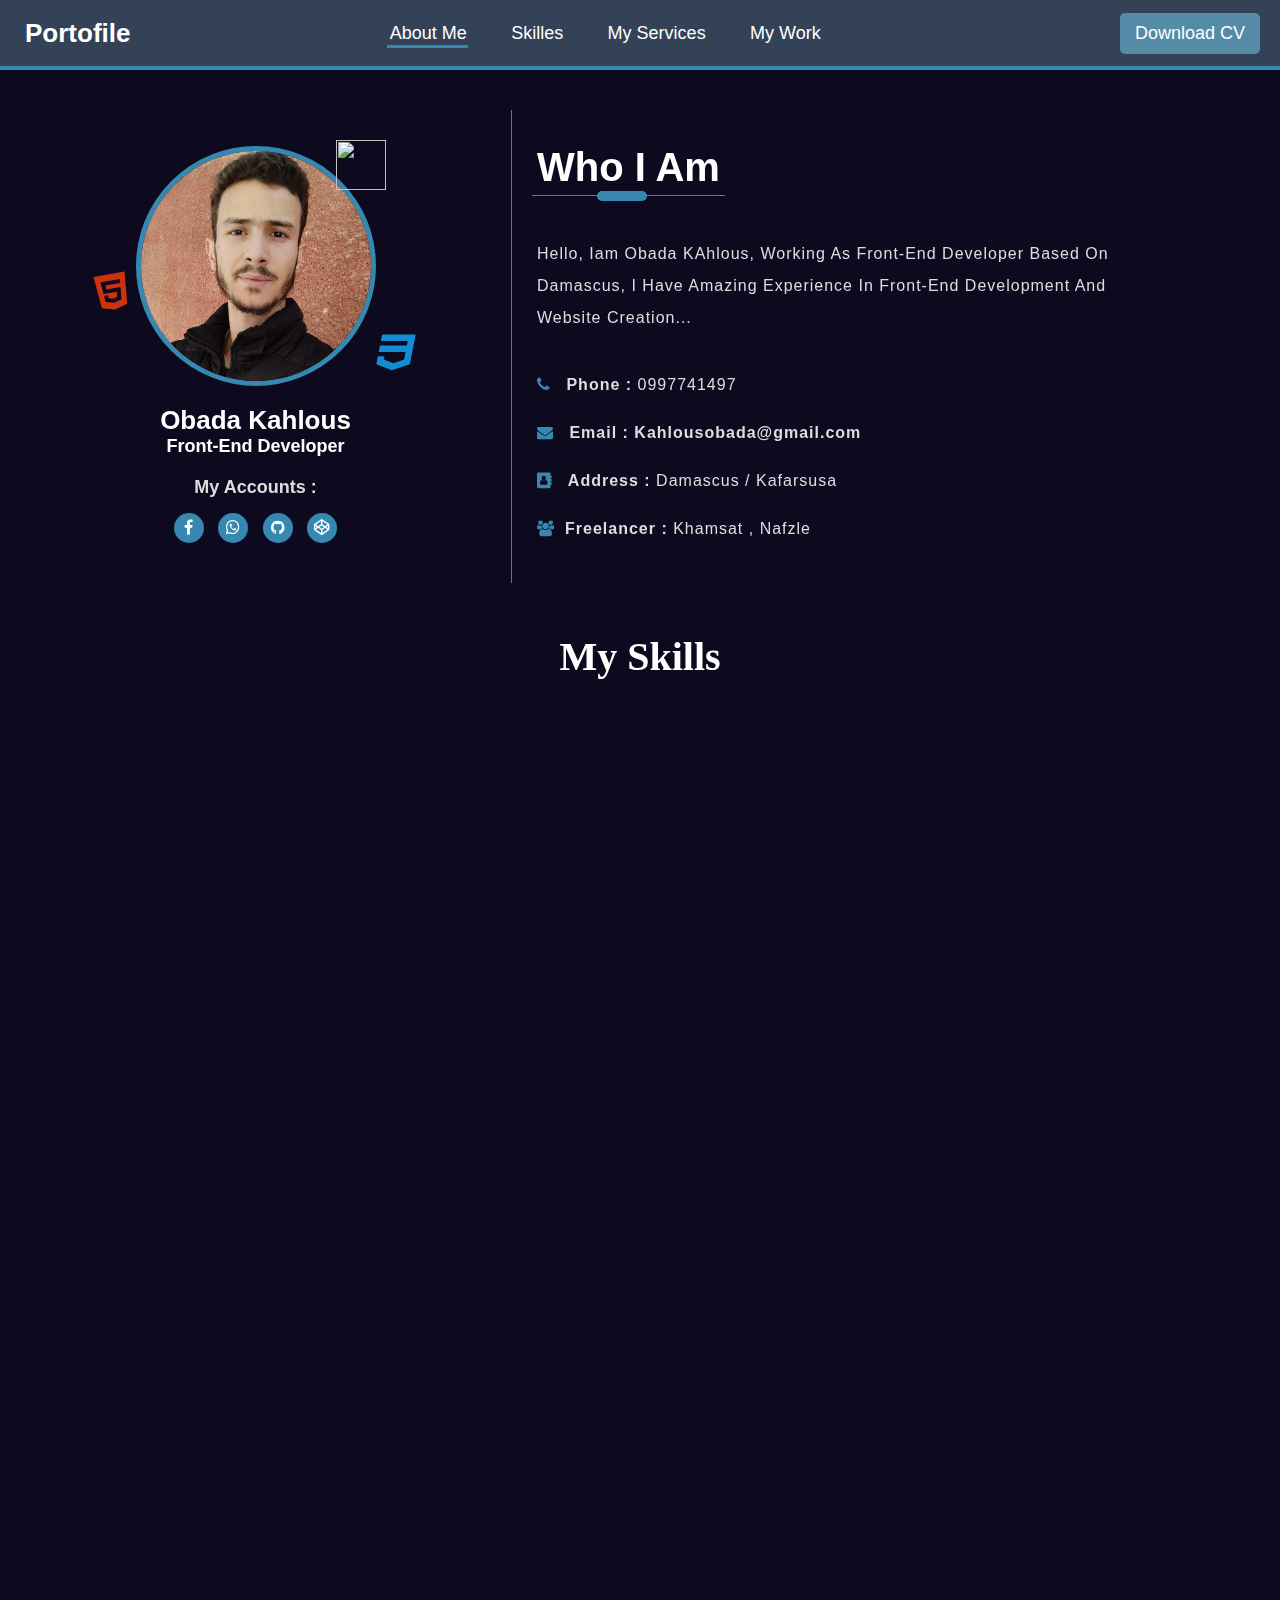
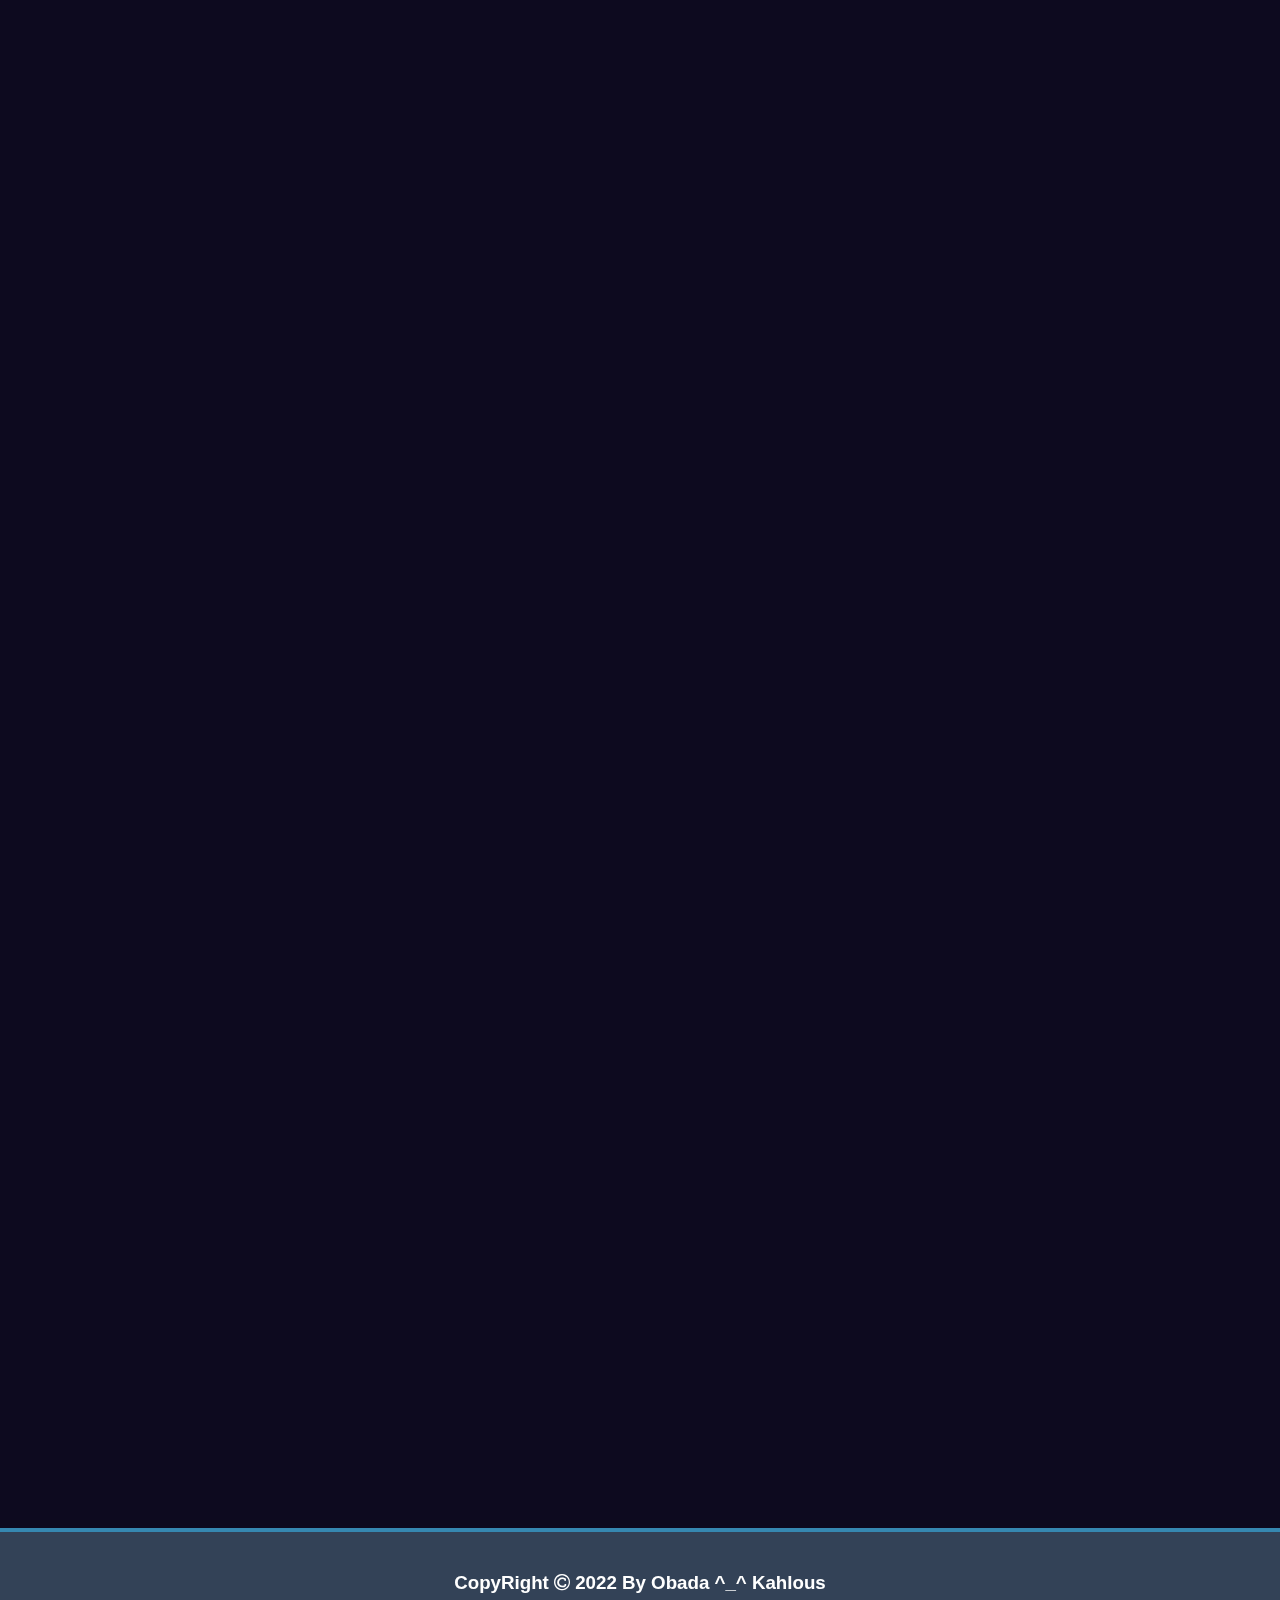
==== commit 591bcae0: "." ====
--- a/CV.html
+++ b/CV.html
@@ -69,11 +69,14 @@
                 <div class="info">
                     <h3> Obada Kahlous </h3>
                     <p> Front-End Developer </p>
-                    <p class="social"> Follow Me : </p>
+                    <p class="social"> My Accounts : </p>
                     <nav>
                         <ul>
                             <li><a href="#"> <i class="fa fa-facebook"></i> </a></li>
-                            <li><a href="#"> <i class="fa fa-whatsapp"></i> </a></li>
+                            <li>
+                                <a href="tel:+9630997741497" > <i class="fa fa-whatsapp"></i> </a>
+                                <!-- <span class="whatsappNumer"> +963 0997741497 </span> -->
+                            </li>
                             <li><a href="#"> <i class="fa fa-github"></i> </a></li>
                             <li><a href="#"> <i class="fa fa-codepen"></i> </a></li>
                         </ul>
@@ -88,7 +91,8 @@
                 <h3 data-aos="zoom-in" data-aos-duration="1500"> Who I Am </h3>
                 <span class="sp" data-aos="zoom-in" data-aos-duration="1500"></span>
                 <p class="p-1" data-aos="fade-up" data-aos-duration="1500" data-aos-offset="150"> Hello, Iam Obada
-                    KAhlous, Working As Front-End Developer Based On Beirut, I Have Amazing Experience In Front-End
+                    KAhlous, Working As Front-End Developer Based On Damascus, 
+                     I Have Amazing Experience In Front-End
                     Development And Website Creation... </p>
                 <p class="p-2" data-aos="fade-up" data-aos-duration="1500" data-aos-offset="150"> <span> <i
                             class="fa fa-phone"></i> Phone : </span>  0997741497 </p>
@@ -366,14 +370,14 @@
     </div>
 
 
-    <section class="loading-overlay">
+    <!-- <section class="loading-overlay">
         <div class="spinner">
             <h3> Loading... </h3> 
             <div class="one"></div>
             <div class="tow"></div>
             <div class="three"></div>
         </div>
-    </section>
+    </section> -->
 
 
 
--- a/css/style.css
+++ b/css/style.css
@@ -17,7 +17,7 @@
 }
 body{
     background-color: var(--bgcolor);
-    overflow: hidden;
+    /* overflow: hidden; */
 }
 ht
 li,ol{
@@ -252,6 +252,11 @@
     font-size: 40px;
     color: rgb(18, 141, 212);
 }
+@media (max-width : 600px){
+    .first-section .first.flex-box .left .image .lung span.css{
+        right: -20px;
+    }
+}
 .first-section .first.flex-box .left .image .lung span.react{
     position: absolute;
     top:-250px;
@@ -701,6 +706,7 @@
 
 /************************************ Start my Portfolio **********************************************/
 .my-portfolio{
+    width : 100%;
     margin-top: 40px;
     padding: 70px 0;
 }
@@ -759,6 +765,13 @@
     grid-template-columns:  repeat(auto-fill , minmax(400px,1fr));
     gap: 40px;
 }
+@media (max-width : 500px){
+    .my-portfolio .container{
+        display: grid;
+        grid-template-columns:  repeat(auto-fill , minmax(100%,1fr));
+        gap: 40px;
+    }
+}
 .my-portfolio .container .work{
     position: relative;
     height: 300px;
@@ -802,7 +815,12 @@
     color: var(--main-color);
     margin-left: 10px;
 }
-
+/* .my-portfolio .container .work .info ul li {
+    position: relative;
+}
+.my-portfolio .container .work .info ul li span .whatsappNumer{
+    position: absolute;
+} */
 @media (max-width : 1024px){
     .my-portfolio nav ul li{
         display: inline-block;
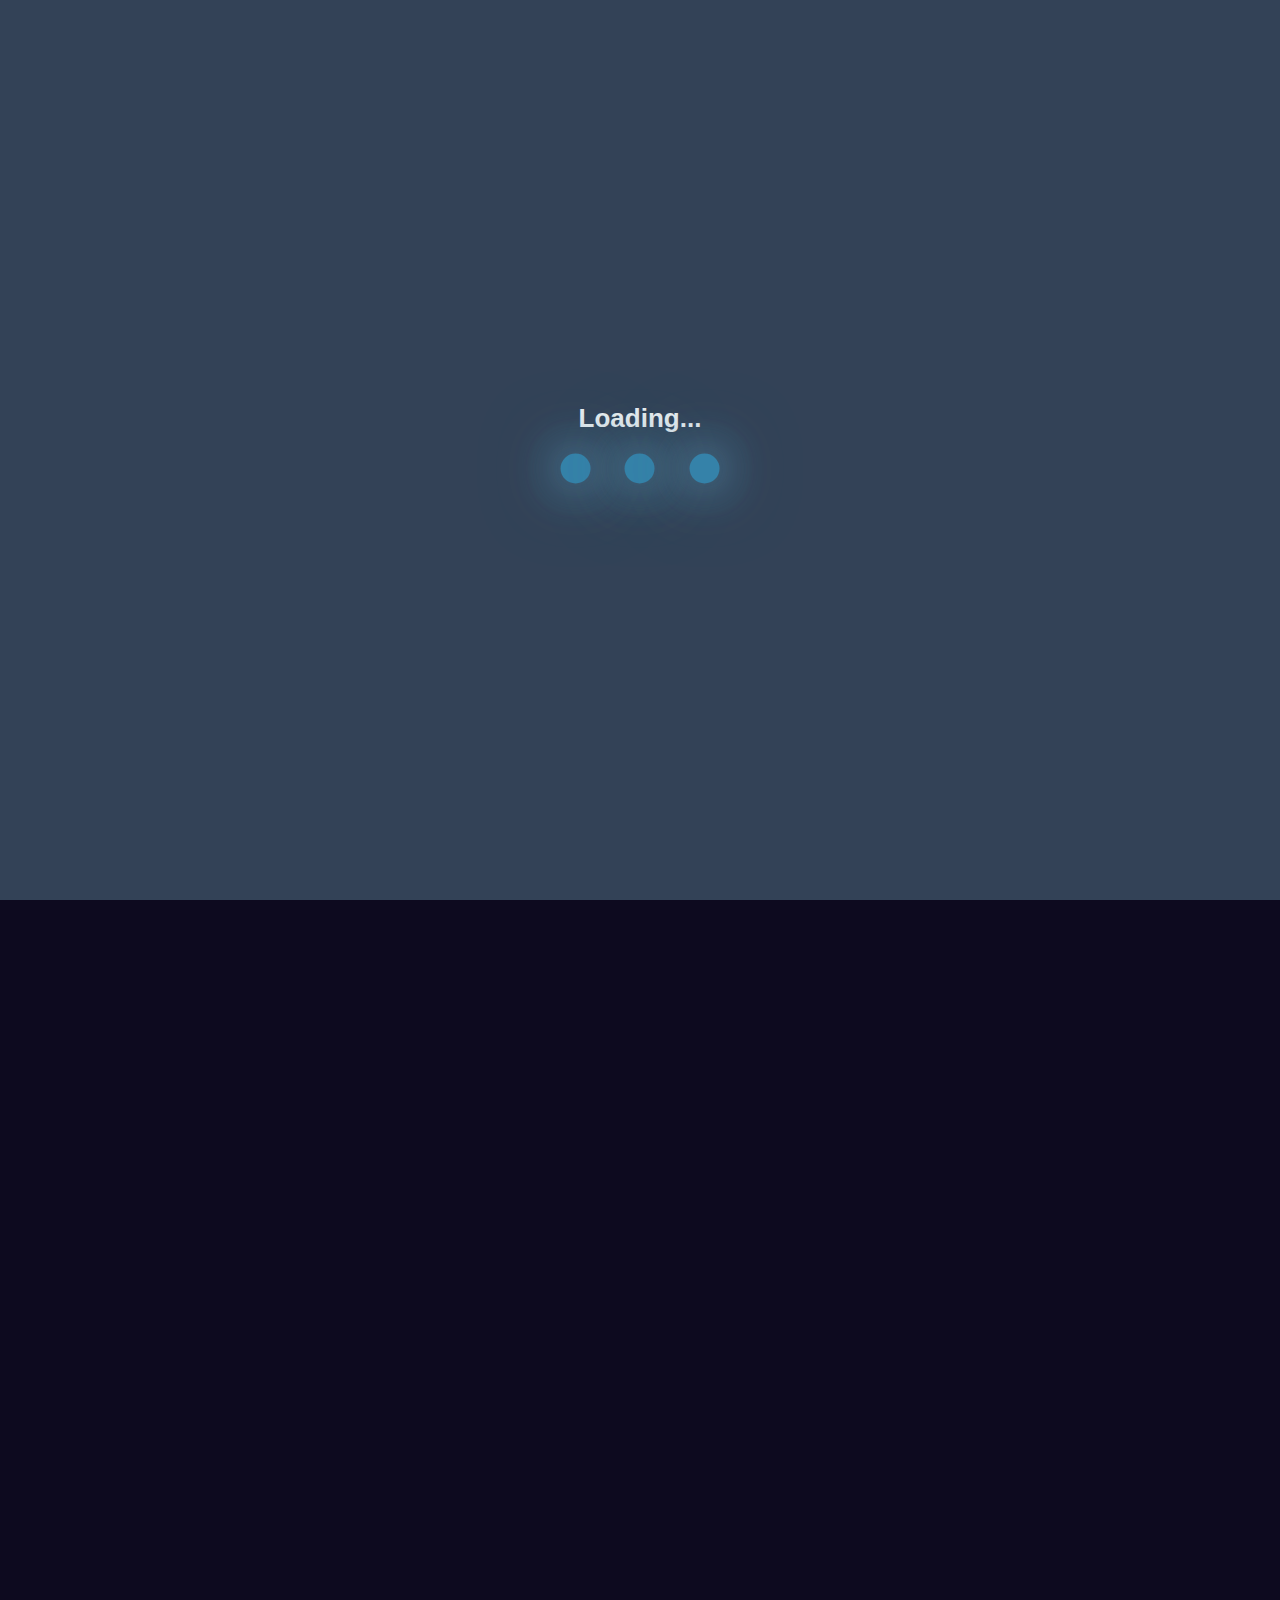
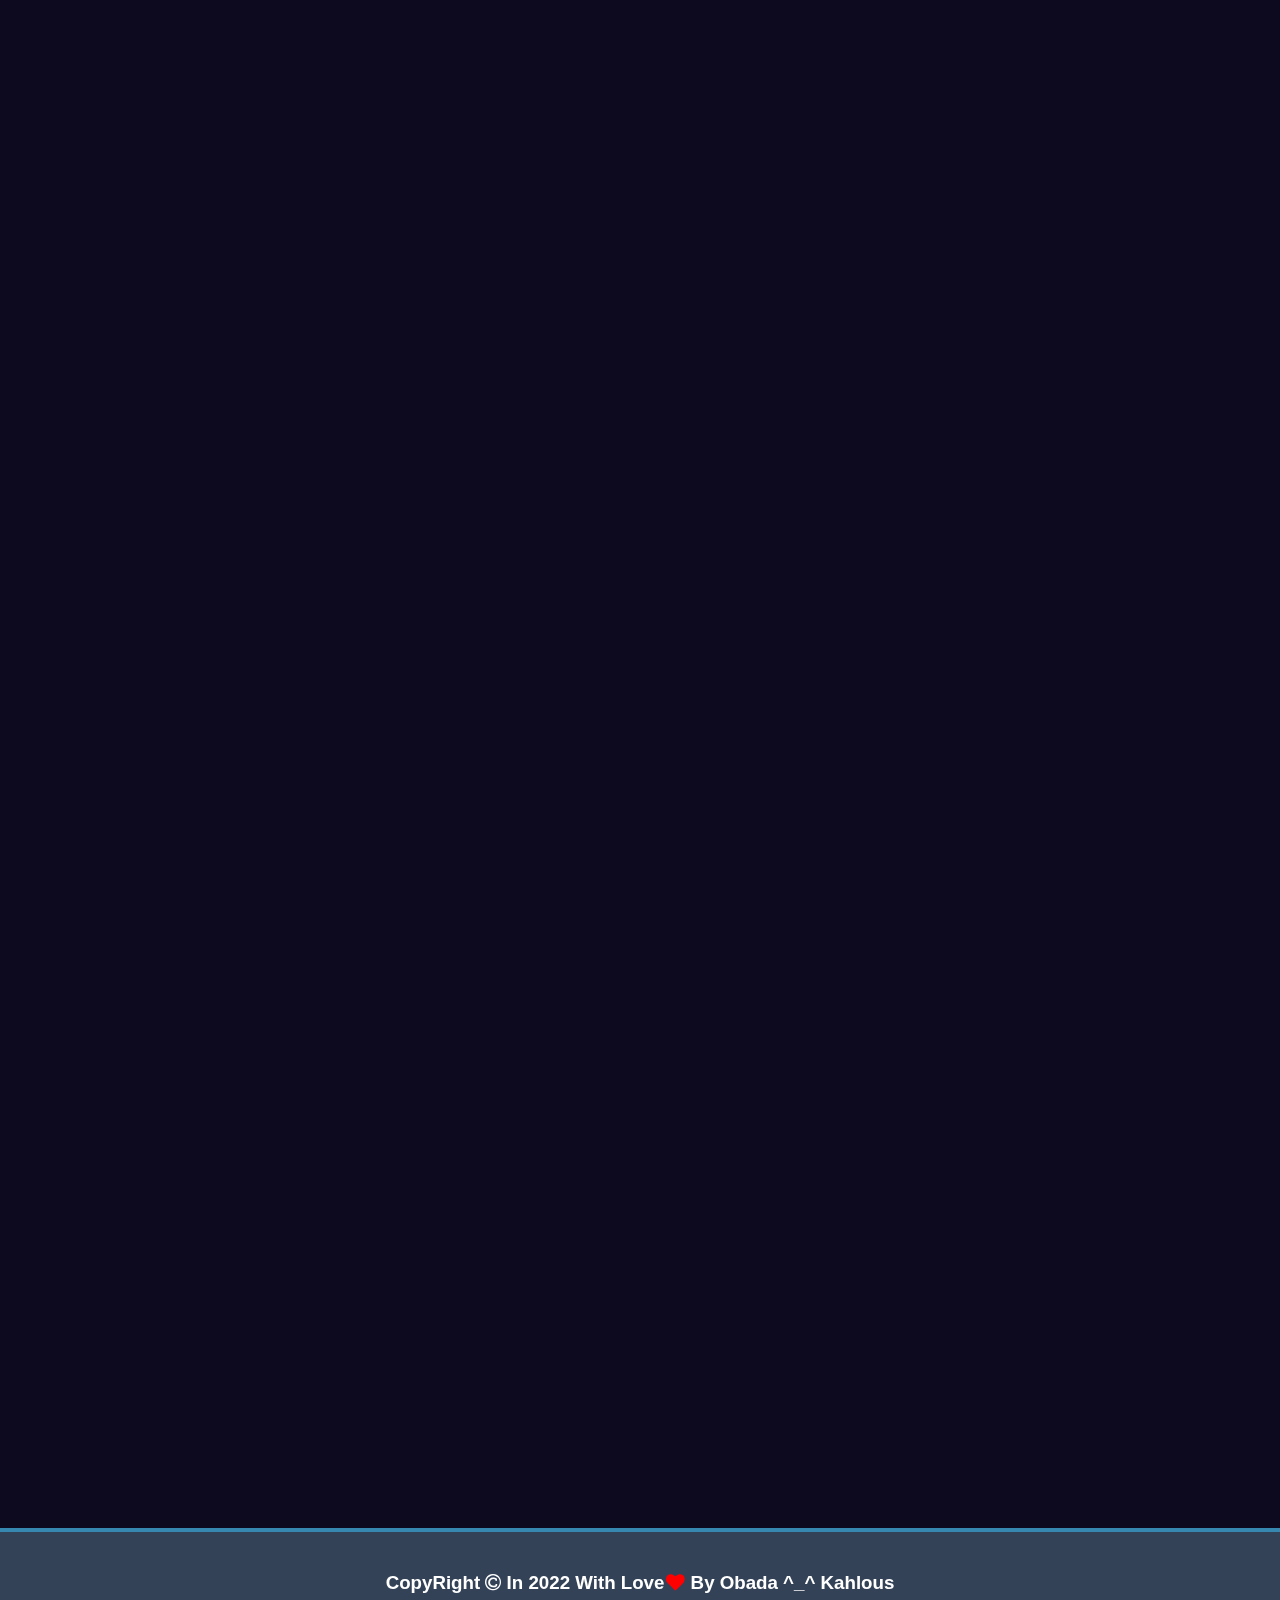
==== commit 6c18d4dd: "add my accounts" ====
--- a/CV.html
+++ b/CV.html
@@ -72,13 +72,21 @@
                     <p class="social"> My Accounts : </p>
                     <nav>
                         <ul>
-                            <li><a href="#"> <i class="fa fa-facebook"></i> </a></li>
-                            <li>
-                                <a href="tel:+9630997741497" > <i class="fa fa-whatsapp"></i> </a>
-                                <!-- <span class="whatsappNumer"> +963 0997741497 </span> -->
-                            </li>
-                            <li><a href="#"> <i class="fa fa-github"></i> </a></li>
-                            <li><a href="#"> <i class="fa fa-codepen"></i> </a></li>
+                            <a href="https://www.facebook.com/">
+                                <li> <i class="fa fa-facebook"></i></li>
+                            </a>
+                            
+                            <a title="0997741497" href="tel:+9630997741497" > 
+                                <li>
+                                    <i class="fa fa-whatsapp"></i>
+                                </li>
+                            </a>
+                            <a href="https://github.com/">
+                                <li> <i class="fa fa-github"></i></li>
+                            </a>
+                            <a href="https://kahlousobada@gmail.com/">
+                                <li> <i class="fa fa-envelope"></i></li>
+                            </a>
                         </ul>
                     </nav>
                     <a href="./CV.docx" class="cv" data-aos="zoom-in" data-aos-duration="1500"> Download CV </a>
@@ -98,7 +106,7 @@
                             class="fa fa-phone"></i> Phone : </span>  0997741497 </p>
                 <p class="p-2" data-aos="fade-up" data-aos-duration="1500" data-aos-offset="150"> <span> <i
                             class="fa fa-envelope"></i> Email : </span> <a
-                        href="https//Kahlousobada@gmail.com">Kahlousobada@gmail.com</a></p>
+                        href="https://kahlousobada@gmail.com/">Kahlousobada@gmail.com</a></p>
                 <p class="p-2" data-aos="fade-up" data-aos-duration="1500" data-aos-offset="150"> <span> <i
                             class="fa fa-address-book"></i> Address : </span> Damascus / Kafarsusa </p>
                 <p class="p-2" data-aos="fade-up" data-aos-duration="1500" data-aos-offset="150"> <span> <i
@@ -370,19 +378,19 @@
     </div>
 
 
-    <!-- <section class="loading-overlay">
+    <section class="loading-overlay">
         <div class="spinner">
             <h3> Loading... </h3> 
             <div class="one"></div>
             <div class="tow"></div>
             <div class="three"></div>
         </div>
-    </section> -->
+    </section>
 
 
 
     <footer>
-        <h3> CopyRight <i class="fa fa-copyright"></i> 2022 By Obada ^_^ Kahlous </h3>
+        <h3> CopyRight <i class="fa fa-copyright"></i> In 2022 With Love<i class="fa fa-heart"></i> By Obada ^_^ Kahlous </h3>
     </footer>
 
 
--- a/css/style.css
+++ b/css/style.css
@@ -17,7 +17,7 @@
 }
 body{
     background-color: var(--bgcolor);
-    /* overflow: hidden; */
+    overflow: hidden;
 }
 ht
 li,ol{
@@ -264,17 +264,6 @@
     font-size: 40px;
     color: rgb(18, 141, 212);
 }
-/* @keyframes rotate{
-    0%{
-        transform: rotate(0deg);
-    }
-    50%{
-        transform: rotate(360deg);
-    }
-    100%{
-        transform: rotate(-360deg);
-    }
-} */
 .first-section .first.flex-box .left .image .lung span.react img{
     width: 50px;
     height: 50px;
@@ -312,6 +301,9 @@
 .first-section .first.flex-box .left ul{
     display: inline-block;
 }
+.first-section .first.flex-box .left ul a{
+    color: var(--white);
+}
 .first-section .first.flex-box .left ul li{
     display: inline-block;
     font-size: 16px;
@@ -323,12 +315,6 @@
     border-radius: 50%;
     background-color: var(--main-color);
 }
-
-.first-section .first.flex-box .left ul li a{
-    color: var(--white);
-}
-
-
 .first-section .first.flex-box .left .cv{
     display: none;
     margin-top: 20px;
@@ -815,12 +801,6 @@
     color: var(--main-color);
     margin-left: 10px;
 }
-/* .my-portfolio .container .work .info ul li {
-    position: relative;
-}
-.my-portfolio .container .work .info ul li span .whatsappNumer{
-    position: absolute;
-} */
 @media (max-width : 1024px){
     .my-portfolio nav ul li{
         display: inline-block;
@@ -958,6 +938,10 @@
     align-items: center;
     border-top: 4px solid var(--main-color);
 }
+footer .fa-heart{
+    color : red;
+    margin-left: 2px;
+}
 @media (max-width: 767px){
     footer{
         font-size: 14px;
@@ -1043,9 +1027,12 @@
     background-color: var(--main-color);
     display: inline-block;
     margin: 10px 15px;
+    box-shadow: 0 0 40px #548CA8 , 0 0 60px #548CA8 , 0 0 80px #548CA8;
     animation: up-down 1s infinite alternate;
 }
-
+.loading-overlay .spinner div.one{
+    animation-delay: 0s;
+}
 .loading-overlay .spinner div.tow {
     animation-delay: 0.3s;
 }
@@ -1064,10 +1051,12 @@
 
     0%{
         opacity: 1;
+        /* filter: hue-rotate(0deg) */
     }
     100%{
         opacity: 0.5;
         transform:  scale(1.3);
+        /* filter: hue-rotate(360deg) */
     }
 }
 
@@ -1099,6 +1088,8 @@
 }
 .My-Cv .Hi{
     display: flex;
+    justify-content: space-between;
+    width: 100%;
 } 
 .My-Cv .btn-style .btn {
     position: relative;
@@ -1119,16 +1110,16 @@
     transition: 0.4s;
     /* overflow: hidden; */
 }
+@media (max-width : 768px){
+    .My-Cv .btn-style .btn{
+        width : 130px;
+        font-size: 14px;
+    }
+}
 .My-Cv .btn-style .btn:hover:after{
     width : 100%;
 }
-@media (max-width : 768px){
-    .My-Cv .btn-style .btn{
-        width : 120px;
-        font-size: 14px;
-        margin : 10px ; 
-    }
-}
+
 .My-Cv .btn-style .btn p{
     margin: 0;
 }
